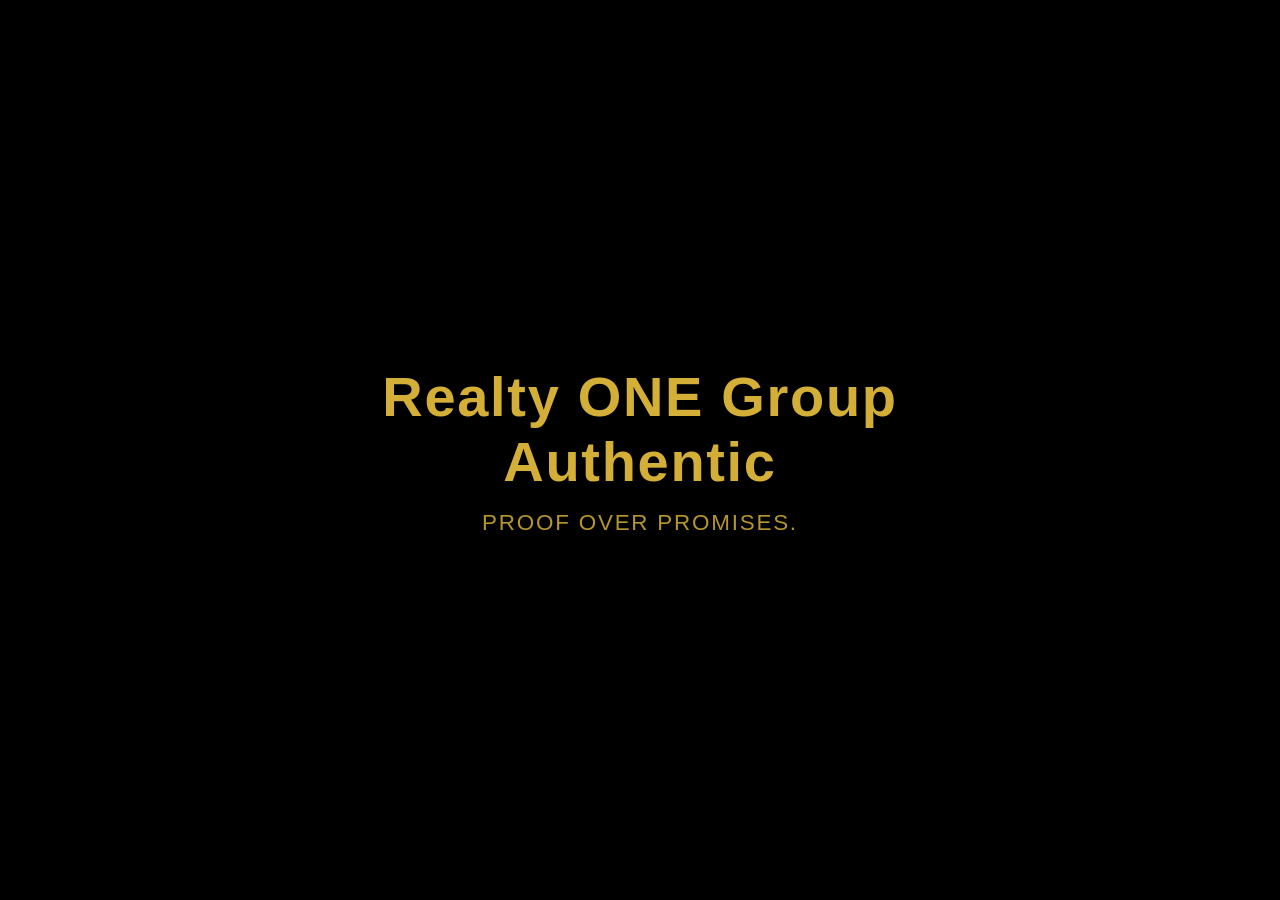
==== index.html @ 09eaa338 "Add one-page landing site with black/gold styling" ====
<!DOCTYPE html>
<html lang="en">
<head>
<meta charset="UTF-8">
<meta name="viewport" content="width=device-width, initial-scale=1.0">
<title>Realty ONE Group Authentic</title>
<style>
  * {
    margin: 0;
    padding: 0;
    box-sizing: border-box;
  }

  html, body {
    height: 100%;
  }

  body {
    background-color: #000000;
    color: #d4af37;
    font-family: 'Helvetica Neue', Arial, sans-serif;
    display: flex;
    align-items: center;
    justify-content: center;
    text-align: center;
    padding: 2rem;
  }

  .content {
    max-width: 700px;
  }

  h1 {
    font-size: clamp(2rem, 6vw, 3.5rem);
    letter-spacing: 0.03em;
    margin-bottom: 1rem;
  }

  p.subheadline {
    font-size: clamp(1rem, 2.5vw, 1.4rem);
    letter-spacing: 0.08em;
    text-transform: uppercase;
    color: #d4af37;
    opacity: 0.85;
  }
</style>
</head>
<body>
  <div class="content">
    <h1>Realty ONE Group Authentic</h1>
    <p class="subheadline">Proof Over Promises.</p>
  </div>
</body>
</html>
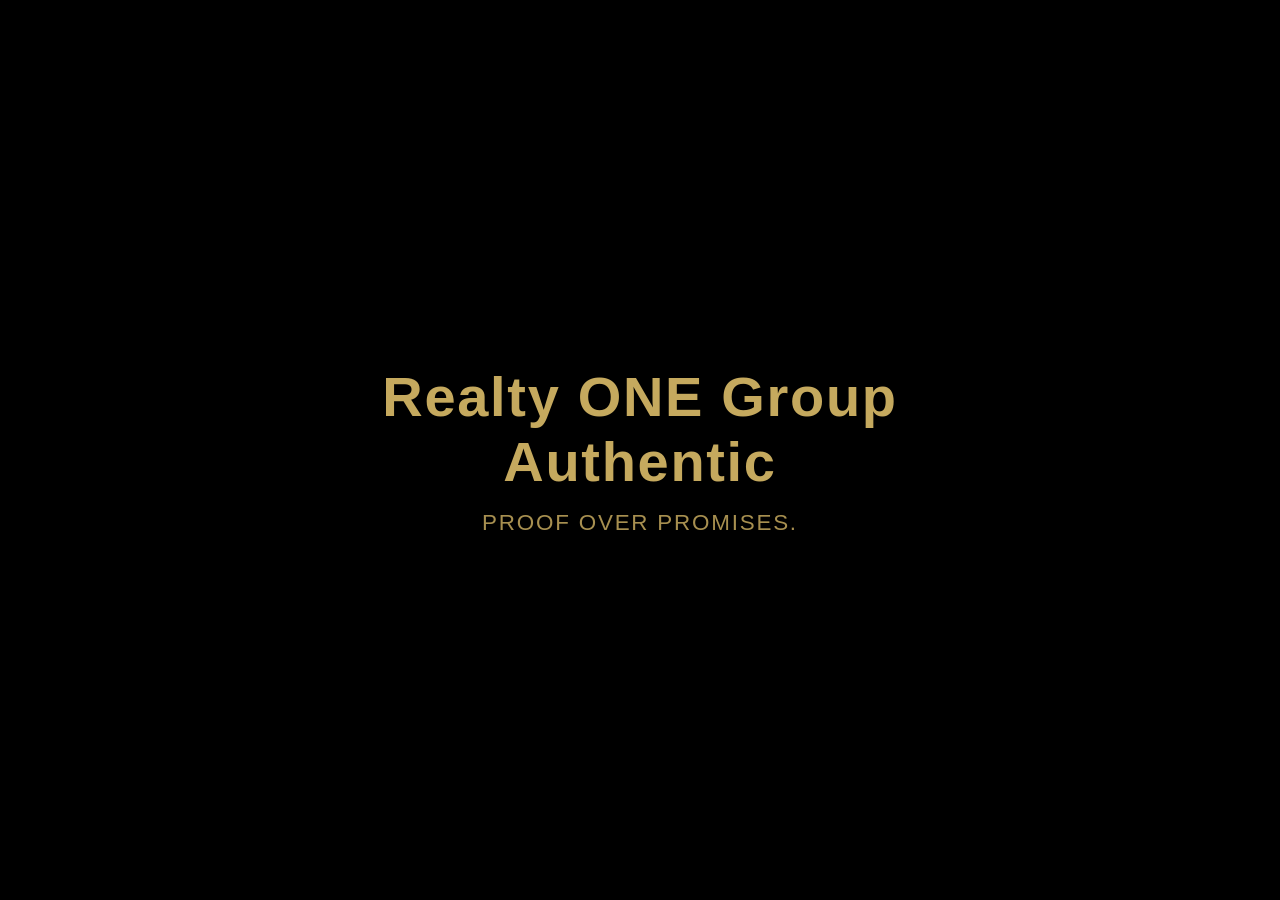
==== commit e9569450: "Update gold color to #c5a95e" ====
--- a/index.html
+++ b/index.html
@@ -17,7 +17,7 @@
 
   body {
     background-color: #000000;
-    color: #d4af37;
+    color: #c5a95e;
     font-family: 'Helvetica Neue', Arial, sans-serif;
     display: flex;
     align-items: center;
@@ -40,7 +40,7 @@
     font-size: clamp(1rem, 2.5vw, 1.4rem);
     letter-spacing: 0.08em;
     text-transform: uppercase;
-    color: #d4af37;
+    color: #c5a95e;
     opacity: 0.85;
   }
 </style>
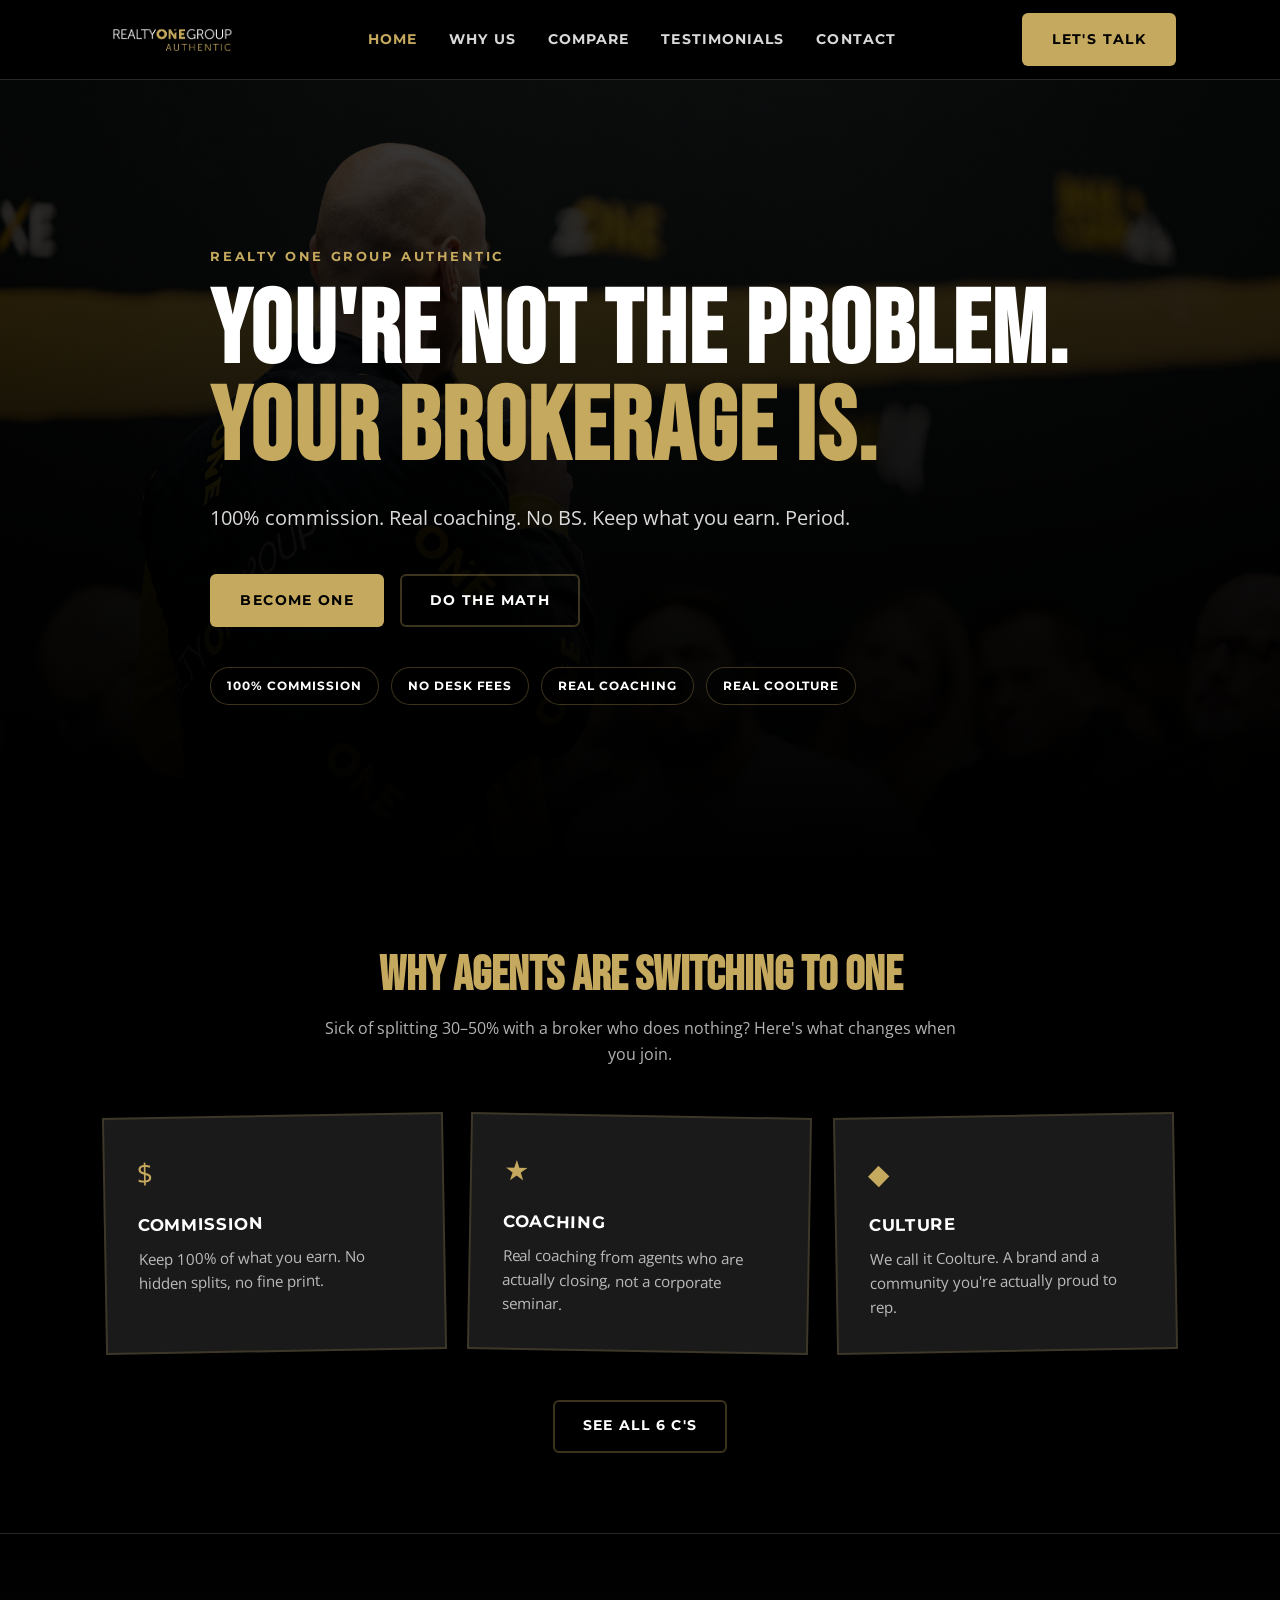
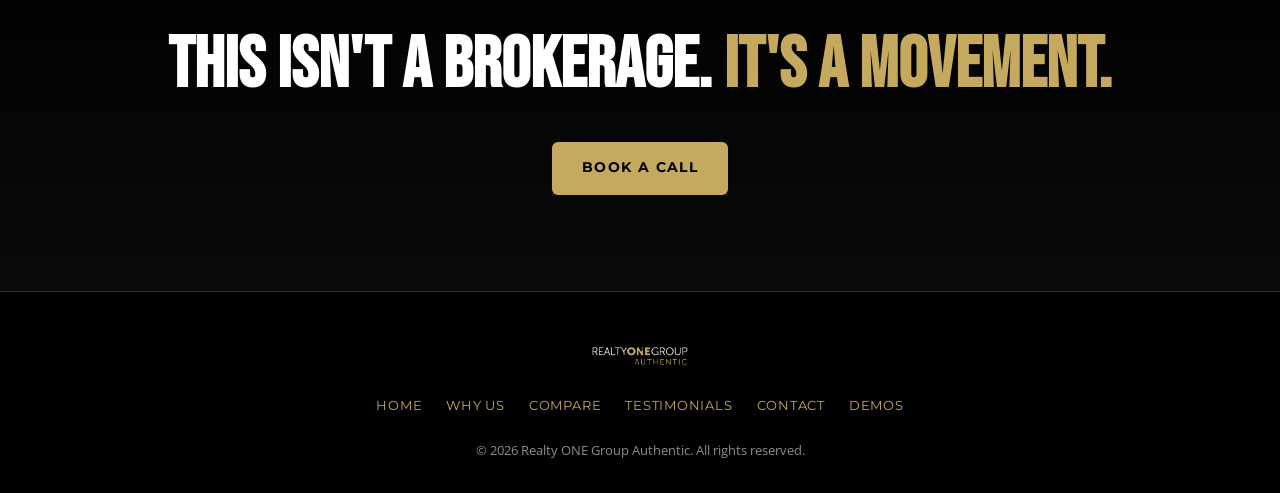
==== commit 4a33cb3e: "Add Realty ONE Group branded recruiting website demos Adds a /demos hub and 3 sample recruiting site" ====
--- a/index.html
+++ b/index.html
@@ -4,51 +4,101 @@
 <meta charset="UTF-8">
 <meta name="viewport" content="width=device-width, initial-scale=1.0">
 <title>Realty ONE Group Authentic</title>
-<style>
-  * {
-    margin: 0;
-    padding: 0;
-    box-sizing: border-box;
-  }
-
-  html, body {
-    height: 100%;
-  }
-
-  body {
-    background-color: #000000;
-    color: #c5a95e;
-    font-family: 'Helvetica Neue', Arial, sans-serif;
-    display: flex;
-    align-items: center;
-    justify-content: center;
-    text-align: center;
-    padding: 2rem;
-  }
-
-  .content {
-    max-width: 700px;
-  }
-
-  h1 {
-    font-size: clamp(2rem, 6vw, 3.5rem);
-    letter-spacing: 0.03em;
-    margin-bottom: 1rem;
-  }
-
-  p.subheadline {
-    font-size: clamp(1rem, 2.5vw, 1.4rem);
-    letter-spacing: 0.08em;
-    text-transform: uppercase;
-    color: #c5a95e;
-    opacity: 0.85;
-  }
-</style>
+<meta name="description" content="100% commission. Real coaching. No BS. Realty ONE Group Authentic is recruiting agents who are done splitting their check with a brokerage that gives nothing back.">
+<link rel="icon" href="assets/favicon.png">
+<link rel="stylesheet" href="styles.css">
 </head>
 <body>
-  <div class="content">
-    <h1>Realty ONE Group Authentic</h1>
-    <p class="subheadline">Proof Over Promises.</p>
+
+<header class="site-header">
+  <div class="container">
+    <a class="logo" href="index.html"><img src="assets/logo-authentic.png" alt="Realty ONE Group Authentic"></a>
+    <nav class="site-nav">
+      <a class="nav-link active" href="index.html">Home</a>
+      <a class="nav-link" href="why-us.html">Why Us</a>
+      <a class="nav-link" href="compare.html">Compare</a>
+      <a class="nav-link" href="testimonials.html">Testimonials</a>
+      <a class="nav-link" href="contact.html">Contact</a>
+    </nav>
+    <a class="btn btn-gold nav-desktop-cta" href="contact.html">Let's Talk</a>
+    <button class="nav-toggle" aria-label="Toggle navigation">Menu</button>
   </div>
+</header>
+
+<section class="hero" style="background-image: url('assets/hero-basecamp.jpg');">
+  <div class="container">
+    <p class="eyebrow">Realty ONE Group Authentic</p>
+    <h1 class="display">
+      You're Not the Problem.
+      <span class="gold-line">Your Brokerage Is.</span>
+    </h1>
+    <p class="lead">100% commission. Real coaching. No BS. Keep what you earn. Period.</p>
+    <div class="cta-row">
+      <a class="btn btn-gold" href="contact.html">Become One</a>
+      <a class="btn btn-outline" href="compare.html">Do the Math</a>
+    </div>
+    <div class="pill-row">
+      <span class="pill">100% Commission</span>
+      <span class="pill">No Desk Fees</span>
+      <span class="pill">Real Coaching</span>
+      <span class="pill">Real Coolture</span>
+    </div>
+  </div>
+</section>
+
+<section>
+  <div class="container">
+    <div class="section-heading">
+      <h2 class="display">Why Agents Are Switching to ONE</h2>
+      <p>Sick of splitting 30&ndash;50% with a broker who does nothing? Here's what changes when you join.</p>
+    </div>
+    <div class="card-grid">
+      <div class="feature-card">
+        <div class="icon">&#36;</div>
+        <h3>Commission</h3>
+        <p>Keep 100% of what you earn. No hidden splits, no fine print.</p>
+      </div>
+      <div class="feature-card">
+        <div class="icon">&#9733;</div>
+        <h3>Coaching</h3>
+        <p>Real coaching from agents who are actually closing, not a corporate seminar.</p>
+      </div>
+      <div class="feature-card">
+        <div class="icon">&#9670;</div>
+        <h3>Culture</h3>
+        <p>We call it Coolture. A brand and a community you're actually proud to rep.</p>
+      </div>
+    </div>
+    <div class="cta-row" style="justify-content:center; margin-top: 3rem;">
+      <a class="btn btn-outline" href="why-us.html">See All 6 C's</a>
+    </div>
+  </div>
+</section>
+
+<section class="final-cta">
+  <div class="container">
+    <h2 class="display">This isn't a brokerage.<span class="gold-line"> It's a movement.</span></h2>
+    <div class="cta-row">
+      <a class="btn btn-gold" href="contact.html">Book a Call</a>
+    </div>
+  </div>
+</section>
+
+<footer class="site-footer">
+  <div class="container">
+    <div class="logo"><img src="assets/logo-authentic.png" alt="Realty ONE Group Authentic"></div>
+    <nav>
+      <a href="index.html">Home</a>
+      <a href="why-us.html">Why Us</a>
+      <a href="compare.html">Compare</a>
+      <a href="testimonials.html">Testimonials</a>
+      <a href="contact.html">Contact</a>
+      <a href="demos/index.html">Demos</a>
+    </nav>
+    <p class="legal">&copy; 2026 Realty ONE Group Authentic. All rights reserved.</p>
+  </div>
+</footer>
+
+<script src="nav.js"></script>
 </body>
 </html>
--- a/styles.css
+++ b/styles.css
@@ -0,0 +1,484 @@
+@import url('fonts-local.css');
+
+:root {
+  --gold: #c5a95e;
+  --black: #000000;
+  --white: #ffffff;
+  --surface-light: #f5f5f5;
+  --surface-dark: #1a1a1a;
+  --border-dark: #27272a;
+  --border-light: #e3e3e3;
+  --text-on-dark-2: rgba(255,255,255,.85);
+  --text-on-dark-3: rgba(255,255,255,.70);
+  --text-on-dark-4: rgba(255,255,255,.55);
+  --text-on-light-muted: #595959;
+  --gold-10: rgba(197,169,94,.10);
+  --gold-20: rgba(197,169,94,.20);
+  --gold-30: rgba(197,169,94,.30);
+
+  --font-display: 'Bebas Neue', 'Anton', sans-serif;
+  --font-sans: 'Open Sans', sans-serif;
+  --font-label: 'Montserrat', sans-serif;
+  --font-quote: 'Raleway', sans-serif;
+}
+
+* { margin: 0; padding: 0; box-sizing: border-box; }
+
+html { scroll-behavior: smooth; }
+
+body {
+  background: var(--black);
+  color: var(--white);
+  font-family: var(--font-sans);
+  line-height: 1.6;
+}
+
+img { max-width: 100%; display: block; }
+
+a { color: inherit; text-decoration: none; }
+
+.container {
+  max-width: 1120px;
+  margin: 0 auto;
+  padding: 0 1.5rem;
+}
+
+/* ---- Header ---- */
+header.site-header {
+  position: sticky;
+  top: 0;
+  z-index: 50;
+  height: 80px;
+  background: var(--black);
+  border-bottom: 1px solid var(--border-dark);
+}
+
+header.site-header .container {
+  height: 100%;
+  display: flex;
+  align-items: center;
+  justify-content: space-between;
+}
+
+header.site-header .logo img {
+  height: 40px;
+}
+
+nav.site-nav {
+  display: flex;
+  align-items: center;
+  gap: 2rem;
+}
+
+nav.site-nav a.nav-link {
+  font-family: var(--font-label);
+  font-size: 0.85rem;
+  font-weight: 700;
+  letter-spacing: 0.08em;
+  text-transform: uppercase;
+  color: var(--text-on-dark-2);
+  transition: color 0.2s;
+}
+
+nav.site-nav a.nav-link:hover,
+nav.site-nav a.nav-link.active {
+  color: var(--gold);
+}
+
+/* ---- Buttons ---- */
+.btn {
+  display: inline-flex;
+  align-items: center;
+  gap: 0.5rem;
+  font-family: var(--font-label);
+  font-weight: 700;
+  font-size: 0.85rem;
+  letter-spacing: 0.1em;
+  text-transform: uppercase;
+  padding: 0.85rem 1.75rem;
+  border-radius: 6px;
+  border: 2px solid transparent;
+  cursor: pointer;
+  transition: all 0.2s;
+}
+
+.btn-gold {
+  background: var(--gold);
+  color: var(--black);
+}
+
+.btn-gold:hover {
+  background: #d8bd78;
+}
+
+.btn-outline {
+  background: transparent;
+  color: var(--white);
+  border-color: var(--gold-30);
+}
+
+.btn-outline:hover {
+  border-color: var(--gold);
+  color: var(--gold);
+}
+
+/* ---- Hero ---- */
+.hero {
+  position: relative;
+  min-height: 88vh;
+  display: flex;
+  align-items: center;
+  background-size: cover;
+  background-position: center;
+  overflow: hidden;
+}
+
+.hero::before {
+  content: '';
+  position: absolute;
+  inset: 0;
+  background: linear-gradient(to top, black, rgba(0,0,0,.95) 40%, rgba(0,0,0,.75));
+}
+
+.hero .container {
+  position: relative;
+  z-index: 1;
+}
+
+.eyebrow {
+  font-family: var(--font-label);
+  font-size: 0.8rem;
+  font-weight: 700;
+  letter-spacing: 0.2em;
+  text-transform: uppercase;
+  color: var(--gold);
+  margin-bottom: 1rem;
+}
+
+h1.display {
+  font-family: var(--font-display);
+  text-transform: uppercase;
+  font-size: clamp(2.75rem, 8vw, 6.5rem);
+  line-height: 0.95;
+  letter-spacing: 0.02em;
+  color: var(--white);
+}
+
+h1.display .gold-line {
+  color: var(--gold);
+  display: block;
+}
+
+.lead {
+  font-size: clamp(1.05rem, 2vw, 1.25rem);
+  color: var(--text-on-dark-2);
+  max-width: 640px;
+  margin-top: 1.5rem;
+}
+
+.cta-row {
+  display: flex;
+  flex-wrap: wrap;
+  gap: 1rem;
+  margin-top: 2.5rem;
+}
+
+.pill-row {
+  display: flex;
+  flex-wrap: wrap;
+  gap: 0.75rem;
+  margin-top: 2.5rem;
+}
+
+.pill {
+  font-family: var(--font-label);
+  font-size: 0.75rem;
+  font-weight: 700;
+  letter-spacing: 0.08em;
+  text-transform: uppercase;
+  color: var(--white);
+  background: rgba(0,0,0,.6);
+  border: 1px solid var(--gold-30);
+  border-radius: 999px;
+  padding: 0.5rem 1rem;
+}
+
+/* ---- Page header (non-hero pages) ---- */
+.page-header {
+  padding: 5rem 0 3rem;
+  text-align: center;
+  border-bottom: 1px solid var(--border-dark);
+}
+
+.page-header h1.display {
+  font-size: clamp(2.5rem, 6vw, 4.5rem);
+}
+
+.page-header p.lead {
+  margin: 1rem auto 0;
+  text-align: center;
+}
+
+/* ---- Section ---- */
+section {
+  padding: 5rem 0;
+}
+
+section.light {
+  background: var(--surface-light);
+  color: var(--black);
+}
+
+.section-heading {
+  text-align: center;
+  max-width: 640px;
+  margin: 0 auto 3rem;
+}
+
+.section-heading h2.display {
+  font-family: var(--font-display);
+  text-transform: uppercase;
+  font-size: clamp(2rem, 4vw, 3rem);
+  color: var(--gold);
+  line-height: 1;
+}
+
+section.light .section-heading h2.display {
+  color: var(--black);
+}
+
+.section-heading p {
+  margin-top: 1rem;
+  color: var(--text-on-dark-3);
+}
+
+section.light .section-heading p {
+  color: var(--text-on-light-muted);
+}
+
+/* ---- Feature / 6 C's cards ---- */
+.card-grid {
+  display: grid;
+  grid-template-columns: repeat(auto-fit, minmax(260px, 1fr));
+  gap: 1.5rem;
+}
+
+.feature-card {
+  background: var(--surface-dark);
+  border: 2px solid var(--gold-20);
+  padding: 2rem;
+  transition: border-color 0.2s;
+}
+
+.feature-card:nth-child(odd) { transform: rotate(-1deg); }
+.feature-card:nth-child(even) { transform: rotate(1deg); }
+
+.feature-card:hover {
+  border-color: var(--gold);
+}
+
+.feature-card .icon {
+  color: var(--gold);
+  font-size: 1.75rem;
+  margin-bottom: 1rem;
+}
+
+.feature-card h3 {
+  font-family: var(--font-label);
+  text-transform: uppercase;
+  font-size: 1.05rem;
+  letter-spacing: 0.04em;
+  margin-bottom: 0.5rem;
+}
+
+.feature-card p {
+  color: var(--text-on-dark-3);
+  font-size: 0.95rem;
+}
+
+/* ---- Comparison table ---- */
+.table-scroll {
+  overflow-x: auto;
+}
+
+.compare-table {
+  width: 100%;
+  min-width: 560px;
+  border-collapse: collapse;
+  background: var(--surface-dark);
+  border: 1px solid var(--border-dark);
+}
+
+.compare-table th, .compare-table td {
+  padding: 1rem 1.25rem;
+  text-align: left;
+  border-bottom: 1px solid var(--border-dark);
+  font-size: 0.95rem;
+}
+
+.compare-table th {
+  font-family: var(--font-label);
+  text-transform: uppercase;
+  font-size: 0.8rem;
+  letter-spacing: 0.08em;
+  color: var(--text-on-dark-3);
+}
+
+.compare-table th.rog-col {
+  color: var(--gold);
+}
+
+.compare-table td.check {
+  color: var(--gold);
+  font-weight: 700;
+}
+
+.compare-table tr:last-child td { border-bottom: none; }
+
+/* ---- Testimonials ---- */
+.testimonial-card {
+  background: var(--white);
+  color: var(--black);
+  border-radius: 9px;
+  padding: 2rem;
+  box-shadow: 0 20px 40px rgba(0,0,0,.15);
+}
+
+.testimonial-card .quote {
+  font-family: var(--font-quote);
+  font-style: italic;
+  font-size: 1.05rem;
+  margin-bottom: 1.5rem;
+}
+
+.testimonial-card .agent {
+  display: flex;
+  align-items: center;
+  gap: 1rem;
+}
+
+.testimonial-card .agent img {
+  width: 56px;
+  height: 56px;
+  border-radius: 50%;
+  object-fit: cover;
+}
+
+.testimonial-card .agent .name {
+  font-family: var(--font-label);
+  font-weight: 700;
+  text-transform: uppercase;
+  font-size: 0.9rem;
+}
+
+.testimonial-card .agent .role {
+  color: var(--text-on-light-muted);
+  font-size: 0.85rem;
+}
+
+/* ---- Contact form ---- */
+.contact-card {
+  background: var(--white);
+  color: var(--black);
+  max-width: 640px;
+  margin: 0 auto;
+  padding: 2.5rem;
+  border: 4px solid var(--gold-20);
+  border-radius: 9px;
+  box-shadow: 0 30px 60px rgba(0,0,0,.25);
+}
+
+.contact-embed {
+  padding: 1.5rem;
+}
+
+.contact-embed iframe {
+  min-height: 600px;
+}
+
+/* ---- Final CTA band ---- */
+.final-cta {
+  text-align: center;
+  padding: 6rem 0;
+  background: linear-gradient(180deg, #000 0%, #0a0a0a 100%);
+  border-top: 1px solid var(--border-dark);
+}
+
+.final-cta h2.display {
+  font-family: var(--font-display);
+  text-transform: uppercase;
+  font-size: clamp(2.25rem, 6vw, 4.5rem);
+  line-height: 1;
+}
+
+.final-cta .gold-line { color: var(--gold); }
+
+.final-cta .cta-row { justify-content: center; }
+
+/* ---- Footer ---- */
+footer.site-footer {
+  background: var(--black);
+  border-top: 1px solid var(--border-dark);
+  padding: 3rem 0 2rem;
+  text-align: center;
+}
+
+footer.site-footer .logo img {
+  height: 32px;
+  margin: 0 auto 1.5rem;
+}
+
+footer.site-footer nav {
+  display: flex;
+  justify-content: center;
+  gap: 1.5rem;
+  flex-wrap: wrap;
+  margin-bottom: 1.5rem;
+}
+
+footer.site-footer nav a {
+  font-family: var(--font-label);
+  font-size: 0.8rem;
+  letter-spacing: 0.06em;
+  text-transform: uppercase;
+  color: var(--gold);
+}
+
+footer.site-footer nav a:hover { color: var(--white); }
+
+footer.site-footer .legal {
+  font-size: 0.8rem;
+  color: var(--text-on-dark-4);
+}
+
+/* ---- Mobile nav ---- */
+.nav-toggle { display: none; }
+
+@media (max-width: 780px) {
+  nav.site-nav { display: none; }
+  .nav-desktop-cta { display: none; }
+  header.site-header .logo img { height: 32px; }
+  .nav-toggle {
+    display: inline-flex;
+    background: transparent;
+    border: 1px solid var(--gold-30);
+    color: var(--gold);
+    border-radius: 6px;
+    padding: 0.5rem 0.75rem;
+    font-family: var(--font-label);
+    font-size: 0.75rem;
+    text-transform: uppercase;
+  }
+  nav.site-nav.open {
+    display: flex;
+    flex-direction: column;
+    position: absolute;
+    top: 80px;
+    left: 0;
+    right: 0;
+    background: var(--black);
+    border-bottom: 1px solid var(--border-dark);
+    padding: 1.5rem;
+    gap: 1.25rem;
+  }
+}
